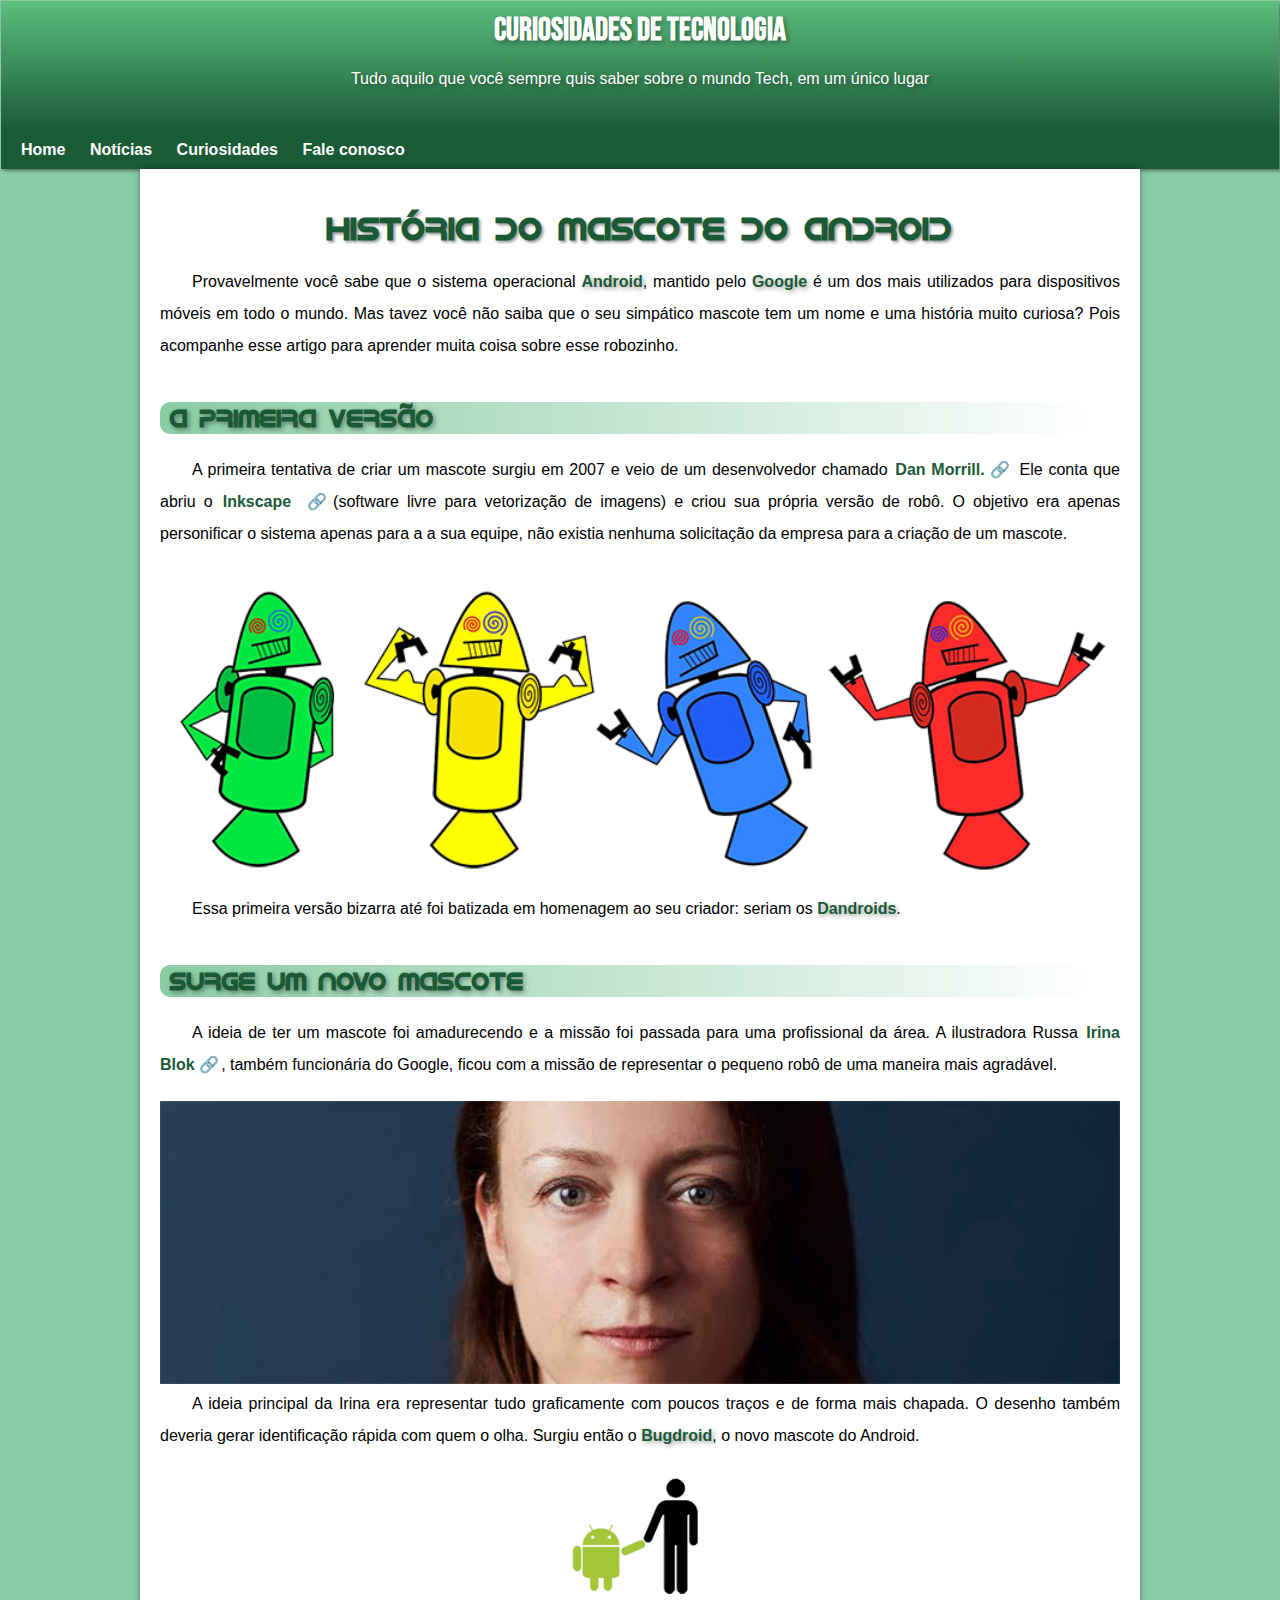
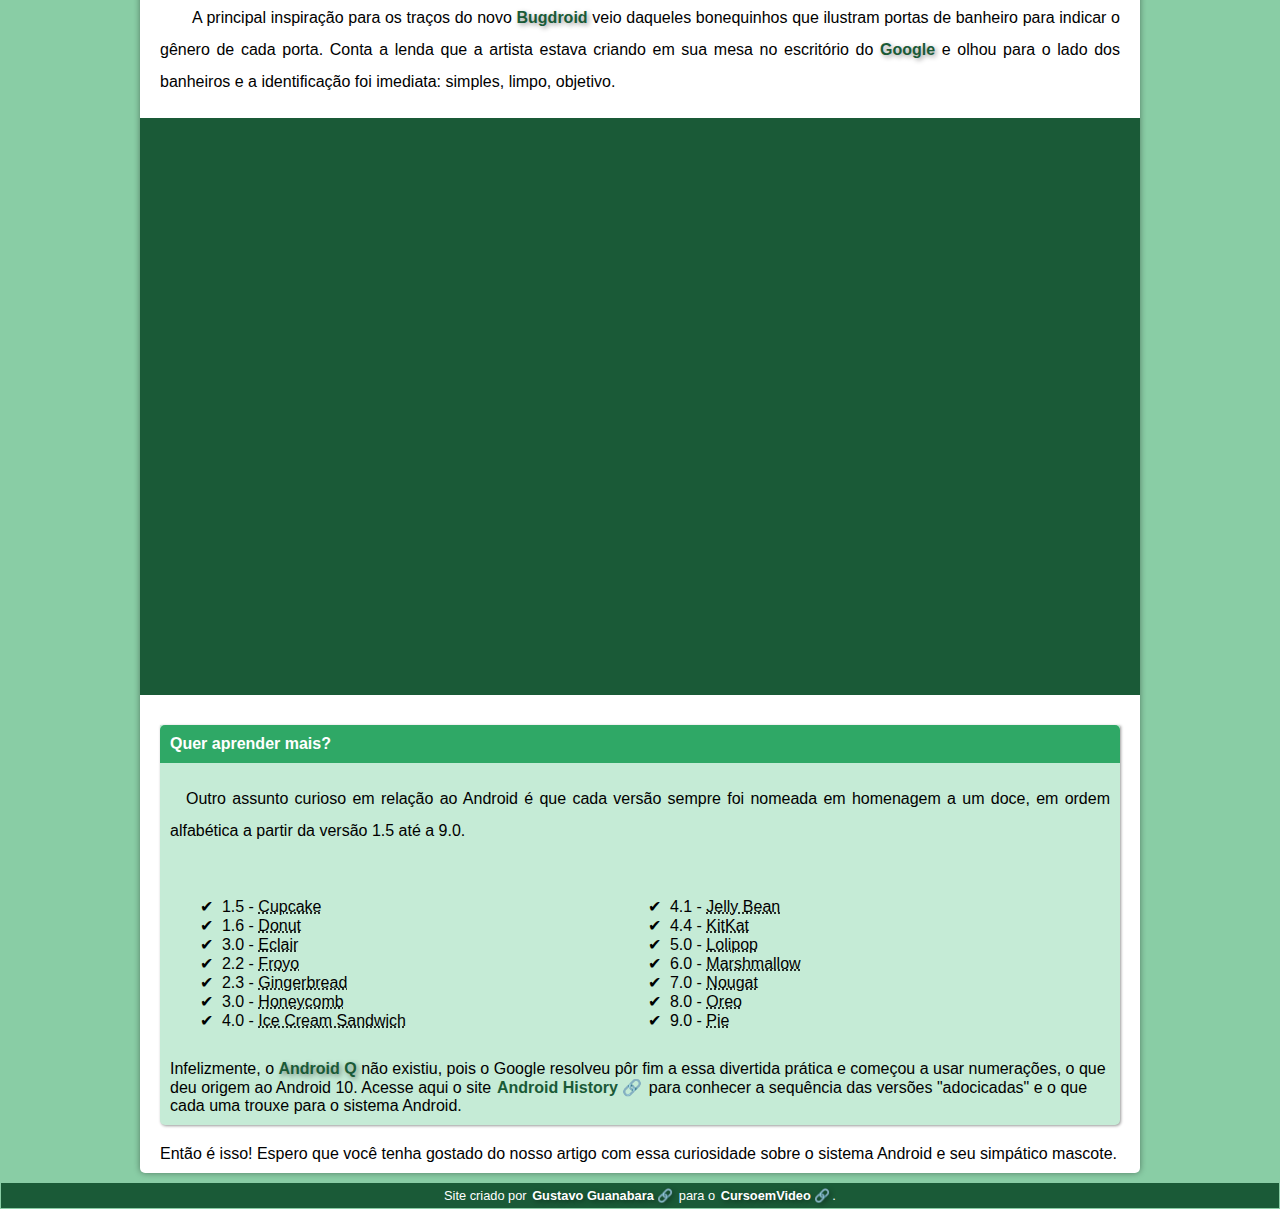
==== index.html @ 27b41579 "projeto android" ====
<!DOCTYPE html>
<html lang="pt-br">
<head>
    <meta charset="UTF-8">
    <meta name="viewport" content="width=device-width, initial-scale=1.0">
    <title>Como surgiu o mascote do Android</title>
    <link rel="shortcut icon" href="imagens/favicon.ico" type="image/x-icon">
    <link rel="stylesheet" href="estilo/syle.css">
</head>
<body>
    <header>
        <h1>Curiosidades de Tecnologia</h1>
        <p>Tudo aquilo que você sempre quis saber sobre o mundo Tech, em um único lugar</p>
    </header>
    <nav>
        <a href="#">Home</a>
        <a href="#">Notícias</a>
        <a href="#">Curiosidades</a>
        <a href="#">Fale conosco</a>
    </nav>
    <main>
        <article>
            <h1>História do Mascote do Android</h1>

            <p>Provavelmente você sabe que o sistema operacional <strong>Android</strong>, mantido pelo<strong> Google</strong> é um dos mais utilizados para dispositivos móveis em todo o mundo. Mas tavez você não saiba que o seu simpático mascote tem um nome e uma história muito curiosa? Pois acompanhe esse artigo para aprender muita coisa sobre esse robozinho.</p>

            <h2>A primeira versão</h2>

            <p>A primeira tentativa de criar um mascote surgiu em 2007 e veio de um desenvolvedor chamado <a href="https://androidcommunity.com/dan-morrill-shows-us-the-android-mascot-that-almost-was-20130103/" target="_blank" class="externo">Dan Morrill.</a> Ele conta que abriu o <a href="https://inkscape.org/pt-br/" target="_blank" class="externo">Inkscape </a>(software livre para vetorização de imagens) e criou sua própria versão de robô. O objetivo era apenas personificar o sistema apenas para a a sua equipe, não existia nenhuma solicitação da empresa para a criação de um mascote.</p>

            <picture>
                <source media="(max-width: 670px;)" srcset="imagens/dan-droids-pq.png">
                <img src="imagens/dan-droids.png" alt="Primeiro mascote do android">
            </picture>

            <p>Essa primeira versão bizarra até foi batizada em homenagem ao seu criador: seriam os<strong> Dandroids</strong>.</p>

            <h2>Surge um novo mascote</h2>

            <p>A ideia de ter um mascote foi amadurecendo e a missão foi passada para uma profissional da área. A ilustradora Russa <a href="https://www.irinablok.com/" target="_blank" class="externo">Irina Blok</a>, também funcionária do Google, ficou com a missão de representar o pequeno robô de uma maneira mais agradável.</p>

            <picture>
                <source media="(max-width: 670)" srcset="imagens/irina-block-pq.jpg">
                <img src="imagens/irina-blok.jpg" alt="irina blok criadora do bugdroid">
            </picture>

            <p>A ideia principal da Irina era representar tudo graficamente com poucos traços e de forma mais chapada. O desenho também deveria gerar identificação rápida com quem o olha. Surgiu então o<strong> Bugdroid</strong>, o novo mascote do Android.</p>

            <img src="imagens/bugdroid.png" class="pequena" alt="bugdroid">

            <p>A principal inspiração para os traços do novo <strong>Bugdroid</strong> veio daqueles bonequinhos que ilustram portas de banheiro para indicar o gênero de cada porta. Conta a lenda que a artista estava criando em sua mesa no escritório do <strong>Google</strong> e olhou para o lado dos banheiros e a identificação foi imediata: simples, limpo, objetivo.</p>

            <div class="video"><iframe width="560" height="315" src="https://www.youtube.com/embed/l2UDgpLz20M?si=H-J4VwzERLBvorcL" title="YouTube video player" frameborder="0" allow="accelerometer; autoplay; clipboard-write; encrypted-media; gyroscope; picture-in-picture; web-share" referrerpolicy="strict-origin-when-cross-origin" allowfullscreen></iframe></div>
            
            <aside>
                <h3>Quer aprender mais?</h3>

                <p>Outro assunto curioso em relação ao Android é que cada versão sempre foi nomeada em homenagem a um doce, em ordem alfabética a partir da versão 1.5 até a 9.0.</p>
                <ul>
                    <li>1.5 - <abbr title="Bolo de copo">Cupcake</abbr></li>
                    <li>1.6 - <abbr title="Rosquinha">Donut</abbr></li>
                    <li>3.0 - <abbr title="Bomba">Eclair</abbr></li>
                    <li>2.2 - <abbr title="Iogurte congelado">Froyo</abbr></li>
                    <li>2.3 - <abbr title="Biscoito de gengibre">Gingerbread</abbr></li>
                    <li>3.0 - <abbr title="Favo de mel">Honeycomb</abbr></li>
                    <li>4.0 - <abbr title="Sanduiche de sorvete">Ice Cream Sandwich</abbr></li>
                    <li>4.1 - <abbr title="Jujuba">Jelly Bean</abbr></li>
                    <li>4.4 - <abbr title="KitKat">KitKat</abbr></li>
                    <li>5.0 - <abbr title="Pirulito">Lolipop</abbr></li>
                    <li>6.0 - <abbr title="Marshmallow">Marshmallow</abbr></li>
                    <li>7.0 - <abbr title="Torrone">Nougat</abbr></li>
                    <li>8.0 - <abbr title="Oreo">Oreo</abbr></li>
                    <li>9.0 - <abbr title="Torta">Pie</abbr></li>
                </ul>
                Infelizmente, o <strong>Android Q</strong> não existiu, pois o Google resolveu pôr fim a essa divertida prática e começou a usar numerações, o que deu origem ao Android 10.
                
                Acesse aqui o site<a href="https://www.android.com/intl/pt-BR_br/history/" target="_blank" class="externo"> Android History</a> para conhecer a sequência das versões "adocicadas" e o que cada uma trouxe para o sistema Android.
            </aside>

            Então é isso! Espero que você tenha gostado do nosso artigo com essa curiosidade sobre o sistema Android e seu simpático mascote.
        </article>
    </main>
    <footer>
        <p>Site criado por <a href="https://gustavoguanabara.github.io/" target="_blank">Gustavo Guanabara</a> para o <a href="https://www.youtube.com/cursoemvideo" target="_blank">CursoemVideo</a>.</p>
    </footer>
</body>
</html>
---- estilo/syle.css ----
@charset "UTF-8";

@import url('https://fonts.googleapis.com/css2?family=Bebas+Neue&display=swap');

@font-face {
    font-family: 'Android';
    src: url('../fontes/idroid.otf') format('opentype');
}

:root {
	--cor0: #89CDA5;
	--cor2: #5CBE7D;
	--cor3: #1A5A37;

    --fonte-padrao: Arial, Verdana, Helvetica, sans_serif;
    --fonte-destaque: 'Bebas Neue', cursive;
    --font-android: 'Android', cursive;

	--box-shadow-padrao-texto: 2px 2px 5px rgba(0, 0, 0, 0.400);

	--simbolo-link-externo: "\00a0\1F517";
}

* {
    font-family: var(--fonte-padrao);
	margin: 0px;
	padding: 0px;
}

body {
	padding: 1px;
	margin: 0px;
	background: var(--cor0);
}

/* Palavras Grifadas no texto */
strong {
	color: var(--cor3);
	font-weight: bold;
	text-shadow: var(--box-shadow-padrao-texto)
}


header {
	height: 110px;
	margin: 0px;
	padding: 10px;
	background-image: linear-gradient(to bottom, var(--cor2), var(--cor3));
	box-shadow: 2px 2px 3px rgba(0, 0, 0, 0.400);
}

header h1 {
	color: white;
	font-size: 2em;
	font-family: var(--fonte-destaque);
	padding: 0px;
	text-align: center;
	text-shadow: var(--box-shadow-padrao-texto)
}

header p {
	color: white;
	font-size: 1em;
	padding: 0px;
	padding-top: 20px;
	text-align: center;
	text-shadow: var(--box-shadow-padrao-texto)
}


nav {
	background-color: var(--cor3);
	padding: 10px;
	box-shadow: 2px 2px 3px rgba(0, 0, 0, 0.400);
}

nav > a {
	color: white;
	padding: 10px;
	text-decoration: none;
	font-weight: bold;
	border-radius: 5px;
	transition-duration: 1s;
}


 
nav > a:hover {
	background-color: var(--cor2);
}

main {
	min-width: 300px;
	max-width: 1000px;
	margin: auto;
	margin-bottom: 10px;
}

/* Paragrafos */ 
main p {
	color: black;
	text-align: justify;
	text-indent: 2em;
	line-height: 2em;
	padding-bottom: 20px;
}

main a {
	text-decoration: none;
	color: var(--cor3);
	font-weight: bolder;
	padding: 2px;
}

main a::after {
	content: var(--simbolo-link-externo);
}

main a:hover {
	color: white;
	background-color: var(--cor3);
	padding: 2px;
}


article {
	background-color: white;
	box-shadow: 0px 0px 6px rgba(0, 0, 0, 0.400);
	border-radius: 0px 0px 5px 5px;
	padding: 20px;
	padding-bottom: 10px;
}

/* Tutulos */
article h1 {
	color: var(--cor3);
    font-size: 2em;

	text-align: center;
	text-shadow: 2px 2px 3px rgba(0, 0, 0, 0.400);

	font-family: var(--font-android);
	padding: 20px;
	margin: 0px;
}

/* Subtitulos */
article h2 {
	color: var(--cor3);
	background-image:  linear-gradient(to right, var(--cor0), transparent);

	font-family: var(--font-android);
	text-shadow: var(--box-shadow-padrao-texto);

	border-radius: 10px 0px 0px 10px;
	
	padding: 2px;
	padding-left: 10px;

	margin: 20px;
	margin-left: 0px;
}


img {
	width: 100%;
}


.pequena {
	display: block;
	width: 200px;
	margin: auto;
}

div.video{
    background-color: var(--cor3);
    margin: 0px -20px 30px;
    padding: 20px;
    padding-bottom: 58%;
    position: relative;
}

div.video > iframe{
    position: absolute;
    top: 5%;
    left: 5%;
    width: 90%;
    height: 90%;
}

aside {
	background-color: #C5EBD6;
	border-radius:0px 0px 5px 5px;
	box-shadow: 1px 1px 3px rgba(0, 0, 0, 0.400);
	padding: 10px;
	margin-top: 20px;
	margin-bottom: 20px;
}

aside h3 {
	border-radius:5px 5px 0px 0px;
	background-color: #2FA866;	
	color: white;
	font-size: 1em;
	padding: 10px;
	margin: -10px -10px 20px -10px;
}

aside p {
	text-align: justify;
	text-indent: 1em;
}

aside > ul {
    list-style-type: '\2714\00a0\00a0';
    list-style-position: inside;
    columns: 2;
	padding: 30px;
}


/* Rodapé */
footer > p {
	background-color: var(--cor3);
	color: white;
	text-align: center;
	font-size: 0.8em;
	padding: 5px;
	margin-bottom: 0px;
}

footer a {
	font-weight: bold;
	color: white;
	text-shadow: var(--box-shadow-padrao-texto);
	text-decoration: none;
	padding: 2px;
}

footer a:hover {
	color: black;
	background-color: white;
	padding: 2px;
}

footer a::after {
	content: var(--simbolo-link-externo);
}
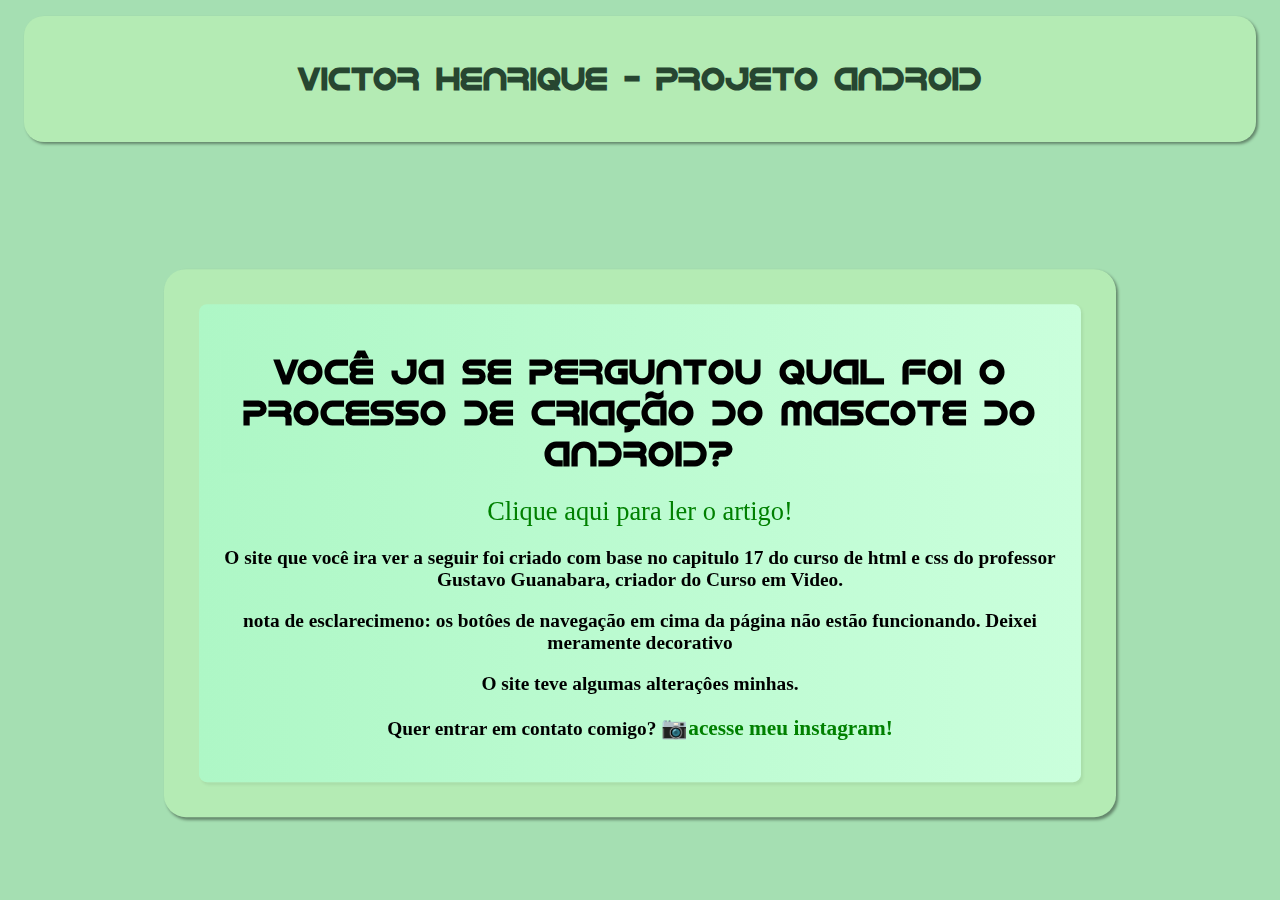
==== commit 07045e63: "android" ====
--- a/index.html
+++ b/index.html
@@ -3,85 +3,23 @@
 <head>
     <meta charset="UTF-8">
     <meta name="viewport" content="width=device-width, initial-scale=1.0">
-    <title>Como surgiu o mascote do Android</title>
+    <title>Artigo sobre o android</title>
     <link rel="shortcut icon" href="imagens/favicon.ico" type="image/x-icon">
-    <link rel="stylesheet" href="estilo/syle.css">
+    <link rel="stylesheet" href="android.css">
 </head>
 <body>
     <header>
-        <h1>Curiosidades de Tecnologia</h1>
-        <p>Tudo aquilo que você sempre quis saber sobre o mundo Tech, em um único lugar</p>
+        <h1>Victor henrique - Projeto android</h1>
     </header>
-    <nav>
-        <a href="#">Home</a>
-        <a href="#">Notícias</a>
-        <a href="#">Curiosidades</a>
-        <a href="#">Fale conosco</a>
-    </nav>
     <main>
-        <article>
-            <h1>História do Mascote do Android</h1>
-
-            <p>Provavelmente você sabe que o sistema operacional <strong>Android</strong>, mantido pelo<strong> Google</strong> é um dos mais utilizados para dispositivos móveis em todo o mundo. Mas tavez você não saiba que o seu simpático mascote tem um nome e uma história muito curiosa? Pois acompanhe esse artigo para aprender muita coisa sobre esse robozinho.</p>
-
-            <h2>A primeira versão</h2>
-
-            <p>A primeira tentativa de criar um mascote surgiu em 2007 e veio de um desenvolvedor chamado <a href="https://androidcommunity.com/dan-morrill-shows-us-the-android-mascot-that-almost-was-20130103/" target="_blank" class="externo">Dan Morrill.</a> Ele conta que abriu o <a href="https://inkscape.org/pt-br/" target="_blank" class="externo">Inkscape </a>(software livre para vetorização de imagens) e criou sua própria versão de robô. O objetivo era apenas personificar o sistema apenas para a a sua equipe, não existia nenhuma solicitação da empresa para a criação de um mascote.</p>
-
-            <picture>
-                <source media="(max-width: 670px;)" srcset="imagens/dan-droids-pq.png">
-                <img src="imagens/dan-droids.png" alt="Primeiro mascote do android">
-            </picture>
-
-            <p>Essa primeira versão bizarra até foi batizada em homenagem ao seu criador: seriam os<strong> Dandroids</strong>.</p>
-
-            <h2>Surge um novo mascote</h2>
-
-            <p>A ideia de ter um mascote foi amadurecendo e a missão foi passada para uma profissional da área. A ilustradora Russa <a href="https://www.irinablok.com/" target="_blank" class="externo">Irina Blok</a>, também funcionária do Google, ficou com a missão de representar o pequeno robô de uma maneira mais agradável.</p>
-
-            <picture>
-                <source media="(max-width: 670)" srcset="imagens/irina-block-pq.jpg">
-                <img src="imagens/irina-blok.jpg" alt="irina blok criadora do bugdroid">
-            </picture>
-
-            <p>A ideia principal da Irina era representar tudo graficamente com poucos traços e de forma mais chapada. O desenho também deveria gerar identificação rápida com quem o olha. Surgiu então o<strong> Bugdroid</strong>, o novo mascote do Android.</p>
-
-            <img src="imagens/bugdroid.png" class="pequena" alt="bugdroid">
-
-            <p>A principal inspiração para os traços do novo <strong>Bugdroid</strong> veio daqueles bonequinhos que ilustram portas de banheiro para indicar o gênero de cada porta. Conta a lenda que a artista estava criando em sua mesa no escritório do <strong>Google</strong> e olhou para o lado dos banheiros e a identificação foi imediata: simples, limpo, objetivo.</p>
-
-            <div class="video"><iframe width="560" height="315" src="https://www.youtube.com/embed/l2UDgpLz20M?si=H-J4VwzERLBvorcL" title="YouTube video player" frameborder="0" allow="accelerometer; autoplay; clipboard-write; encrypted-media; gyroscope; picture-in-picture; web-share" referrerpolicy="strict-origin-when-cross-origin" allowfullscreen></iframe></div>
-            
-            <aside>
-                <h3>Quer aprender mais?</h3>
-
-                <p>Outro assunto curioso em relação ao Android é que cada versão sempre foi nomeada em homenagem a um doce, em ordem alfabética a partir da versão 1.5 até a 9.0.</p>
-                <ul>
-                    <li>1.5 - <abbr title="Bolo de copo">Cupcake</abbr></li>
-                    <li>1.6 - <abbr title="Rosquinha">Donut</abbr></li>
-                    <li>3.0 - <abbr title="Bomba">Eclair</abbr></li>
-                    <li>2.2 - <abbr title="Iogurte congelado">Froyo</abbr></li>
-                    <li>2.3 - <abbr title="Biscoito de gengibre">Gingerbread</abbr></li>
-                    <li>3.0 - <abbr title="Favo de mel">Honeycomb</abbr></li>
-                    <li>4.0 - <abbr title="Sanduiche de sorvete">Ice Cream Sandwich</abbr></li>
-                    <li>4.1 - <abbr title="Jujuba">Jelly Bean</abbr></li>
-                    <li>4.4 - <abbr title="KitKat">KitKat</abbr></li>
-                    <li>5.0 - <abbr title="Pirulito">Lolipop</abbr></li>
-                    <li>6.0 - <abbr title="Marshmallow">Marshmallow</abbr></li>
-                    <li>7.0 - <abbr title="Torrone">Nougat</abbr></li>
-                    <li>8.0 - <abbr title="Oreo">Oreo</abbr></li>
-                    <li>9.0 - <abbr title="Torta">Pie</abbr></li>
-                </ul>
-                Infelizmente, o <strong>Android Q</strong> não existiu, pois o Google resolveu pôr fim a essa divertida prática e começou a usar numerações, o que deu origem ao Android 10.
-                
-                Acesse aqui o site<a href="https://www.android.com/intl/pt-BR_br/history/" target="_blank" class="externo"> Android History</a> para conhecer a sequência das versões "adocicadas" e o que cada uma trouxe para o sistema Android.
-            </aside>
-
-            Então é isso! Espero que você tenha gostado do nosso artigo com essa curiosidade sobre o sistema Android e seu simpático mascote.
-        </article>
+        <aside>
+        <h1>Você ja se perguntou qual foi o processo de criação do mascote do android?</h1>
+        <a href="android.html" target="_next">Clique aqui para ler o artigo!</a>
+            <p>O site que você ira ver a seguir foi criado com base no capitulo 17 do curso de html e css do professor Gustavo Guanabara, criador do Curso em Video.</p>
+            <p>nota de esclarecimeno: os botôes de navegação em cima da página não estão funcionando. Deixei meramente decorativo</p>
+            <p>O site teve algumas alteraçôes minhas.</p>
+            <p>Quer entrar em contato comigo? <a href="https://www.instagram.com/victorhench_/?next=%2F" id="id">📷acesse meu instagram!</a></p>
+        </aside>
     </main>
-    <footer>
-        <p>Site criado por <a href="https://gustavoguanabara.github.io/" target="_blank">Gustavo Guanabara</a> para o <a href="https://www.youtube.com/cursoemvideo" target="_blank">CursoemVideo</a>.</p>
-    </footer>
 </body>
 </html>--- a/android.css
+++ b/android.css
@@ -0,0 +1,85 @@
+body{
+    background-color: rgb(165, 223, 178);
+}
+
+@font-face {
+    font-family: 'Android';
+    src: url('../fontes/idroid.otf') format('opentype');
+}
+
+:root{
+    --font-android: 'Android', cursive;
+    --cor0: #89CDA5;
+	--cor2: #5CBE7D;
+	--cor3: #1A5A37;
+}
+
+header{
+    background-color: rgb(180, 235, 180);
+    height: 100px;
+    margin: 16px;
+	padding: 13px;
+    color: #274631;
+    box-shadow: 2px 2px 3px rgba(0, 0, 0, 0.400);
+    border-radius: 20px;
+    text-align: center;
+    font-family: var(--font-android);
+}
+
+header >h1{
+    margin: 30px;
+    border-radius: 7px;
+}
+
+main {
+    background-color: rgb(180, 235, 180);
+    text-align: center;
+    width: 882px;
+    padding: 35px;
+    border-radius: 22px 22px 22px 22px;
+    position: fixed;
+    top: 50%;
+    left: 50%;
+    transform: translate(-50%, -33%);
+    font-size: 1.1em;
+    box-shadow: 2px 2px 3px rgba(0, 0, 0, 0.400);
+}
+
+main p{
+    font-family: 'Times New Roman', Times, serif;
+    font-size: 1.1em;
+    font-weight: bold;
+}
+
+main h1{
+    font-family: var(--font-android);
+    background-image:  linear-gradient(to right, #aef7c6, #caffdc);
+    }
+
+main a{
+    text-decoration: none;
+    color: green;
+    font-size: 1.5em;
+}
+
+main a:hover{
+    background-color: rgb(132, 204, 132);
+    font-size: 2em;
+}
+
+aside{
+    background-image:  linear-gradient(to right, #aef7c6, #caffdc);
+    padding: 22px;
+    border-radius: 8px 8px 8px 8px;
+    box-shadow: 2px 2px 3px rgba(0, 0, 0, 0.062);
+}
+
+#id{
+    font-family: 'Times New Roman', Times, serif;
+    font-size: 1.1em;
+    font-weight: bold;
+}
+
+#id:hover{
+    font-size: 1.2em;
+}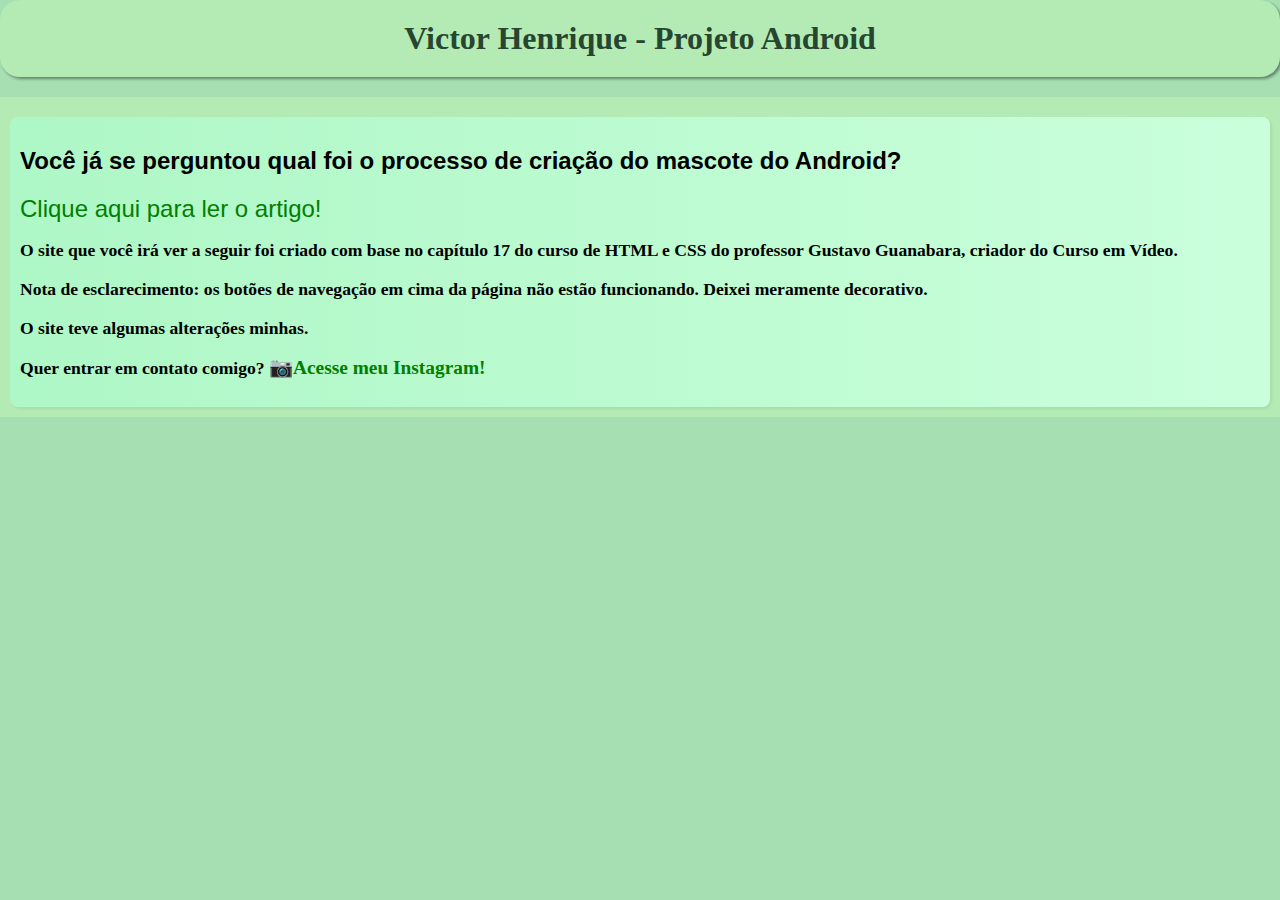
==== commit d20458d2: "." ====
--- a/index.html
+++ b/index.html
@@ -3,23 +3,23 @@
 <head>
     <meta charset="UTF-8">
     <meta name="viewport" content="width=device-width, initial-scale=1.0">
-    <title>Artigo sobre o android</title>
+    <title>Artigo sobre o Android</title>
     <link rel="shortcut icon" href="imagens/favicon.ico" type="image/x-icon">
     <link rel="stylesheet" href="android.css">
 </head>
 <body>
     <header>
-        <h1>Victor henrique - Projeto android</h1>
+        <h1>Victor Henrique - Projeto Android</h1>
     </header>
     <main>
         <aside>
-        <h1>Você ja se perguntou qual foi o processo de criação do mascote do android?</h1>
-        <a href="android.html" target="_next">Clique aqui para ler o artigo!</a>
-            <p>O site que você ira ver a seguir foi criado com base no capitulo 17 do curso de html e css do professor Gustavo Guanabara, criador do Curso em Video.</p>
-            <p>nota de esclarecimeno: os botôes de navegação em cima da página não estão funcionando. Deixei meramente decorativo</p>
-            <p>O site teve algumas alteraçôes minhas.</p>
-            <p>Quer entrar em contato comigo? <a href="https://www.instagram.com/victorhench_/?next=%2F" id="id">📷acesse meu instagram!</a></p>
+            <h2>Você já se perguntou qual foi o processo de criação do mascote do Android?</h2>
+            <a href="android.html" target="_next">Clique aqui para ler o artigo!</a>
+            <p>O site que você irá ver a seguir foi criado com base no capítulo 17 do curso de HTML e CSS do professor Gustavo Guanabara, criador do Curso em Vídeo.</p>
+            <p>Nota de esclarecimento: os botões de navegação em cima da página não estão funcionando. Deixei meramente decorativo.</p>
+            <p>O site teve algumas alterações minhas.</p>
+            <p>Quer entrar em contato comigo? <a href="https://www.instagram.com/victorhench_/?next=%2F" id="id">📷Acesse meu Instagram!</a></p>
         </aside>
     </main>
 </body>
-</html>+</html>
--- a/android.css
+++ b/android.css
@@ -1,85 +1,55 @@
-body{
+body {
+    margin: 0;
+    padding: 0;
+    font-family: Arial, sans-serif;
     background-color: rgb(165, 223, 178);
 }
-
-@font-face {
-    font-family: 'Android';
-    src: url('../fontes/idroid.otf') format('opentype');
+header {
+    background-color: rgb(180, 235, 180);
+    color: #274631;
+    text-align: center;
+    padding: 10px;
+    border-radius: 20px;
+    box-shadow: 2px 2px 3px rgba(0, 0, 0, 0.400);
+    margin-bottom: 20px; /* Espaço inferior para evitar sobreposição */
 }
-
-:root{
-    --font-android: 'Android', cursive;
-    --cor0: #89CDA5;
-	--cor2: #5CBE7D;
-	--cor3: #1A5A37;
+header h1 {
+    margin: 0;
+    padding: 10px;
+    border-radius: 7px;
+    font-family: 'Android', cursive;
 }
-
-header{
-    background-color: rgb(180, 235, 180);
-    height: 100px;
-    margin: 16px;
-	padding: 13px;
-    color: #274631;
-    box-shadow: 2px 2px 3px rgba(0, 0, 0, 0.400);
-    border-radius: 20px;
-    text-align: center;
-    font-family: var(--font-android);
-}
-
-header >h1{
-    margin: 30px;
-    border-radius: 7px;
-}
-
 main {
     background-color: rgb(180, 235, 180);
-    text-align: center;
-    width: 882px;
-    padding: 35px;
-    border-radius: 22px 22px 22px 22px;
-    position: fixed;
-    top: 50%;
-    left: 50%;
-    transform: translate(-50%, -33%);
-    font-size: 1.1em;
-    box-shadow: 2px 2px 3px rgba(0, 0, 0, 0.400);
+    padding: 10px;
+    margin-top: 20px; /* Espaço superior para evitar sobreposição */
 }
-
-main p{
+aside {
+    background: linear-gradient(to right, #aef7c6, #caffdc);
+    padding: 10px;
+    border-radius: 8px;
+    box-shadow: 2px 2px 3px rgba(0, 0, 0, 0.062);
+    margin-top: 10px;
+}
+a {
+    color: green;
+    text-decoration: none;
+    font-size: 1.5em;
+}
+a:hover {
+    background-color: rgb(132, 204, 132);
+    font-size: 2em;
+}
+p {
     font-family: 'Times New Roman', Times, serif;
     font-size: 1.1em;
     font-weight: bold;
 }
-
-main h1{
-    font-family: var(--font-android);
-    background-image:  linear-gradient(to right, #aef7c6, #caffdc);
-    }
-
-main a{
-    text-decoration: none;
-    color: green;
-    font-size: 1.5em;
-}
-
-main a:hover{
-    background-color: rgb(132, 204, 132);
-    font-size: 2em;
-}
-
-aside{
-    background-image:  linear-gradient(to right, #aef7c6, #caffdc);
-    padding: 22px;
-    border-radius: 8px 8px 8px 8px;
-    box-shadow: 2px 2px 3px rgba(0, 0, 0, 0.062);
-}
-
-#id{
+#id {
     font-family: 'Times New Roman', Times, serif;
     font-size: 1.1em;
     font-weight: bold;
 }
-
-#id:hover{
+#id:hover {
     font-size: 1.2em;
-}+}
